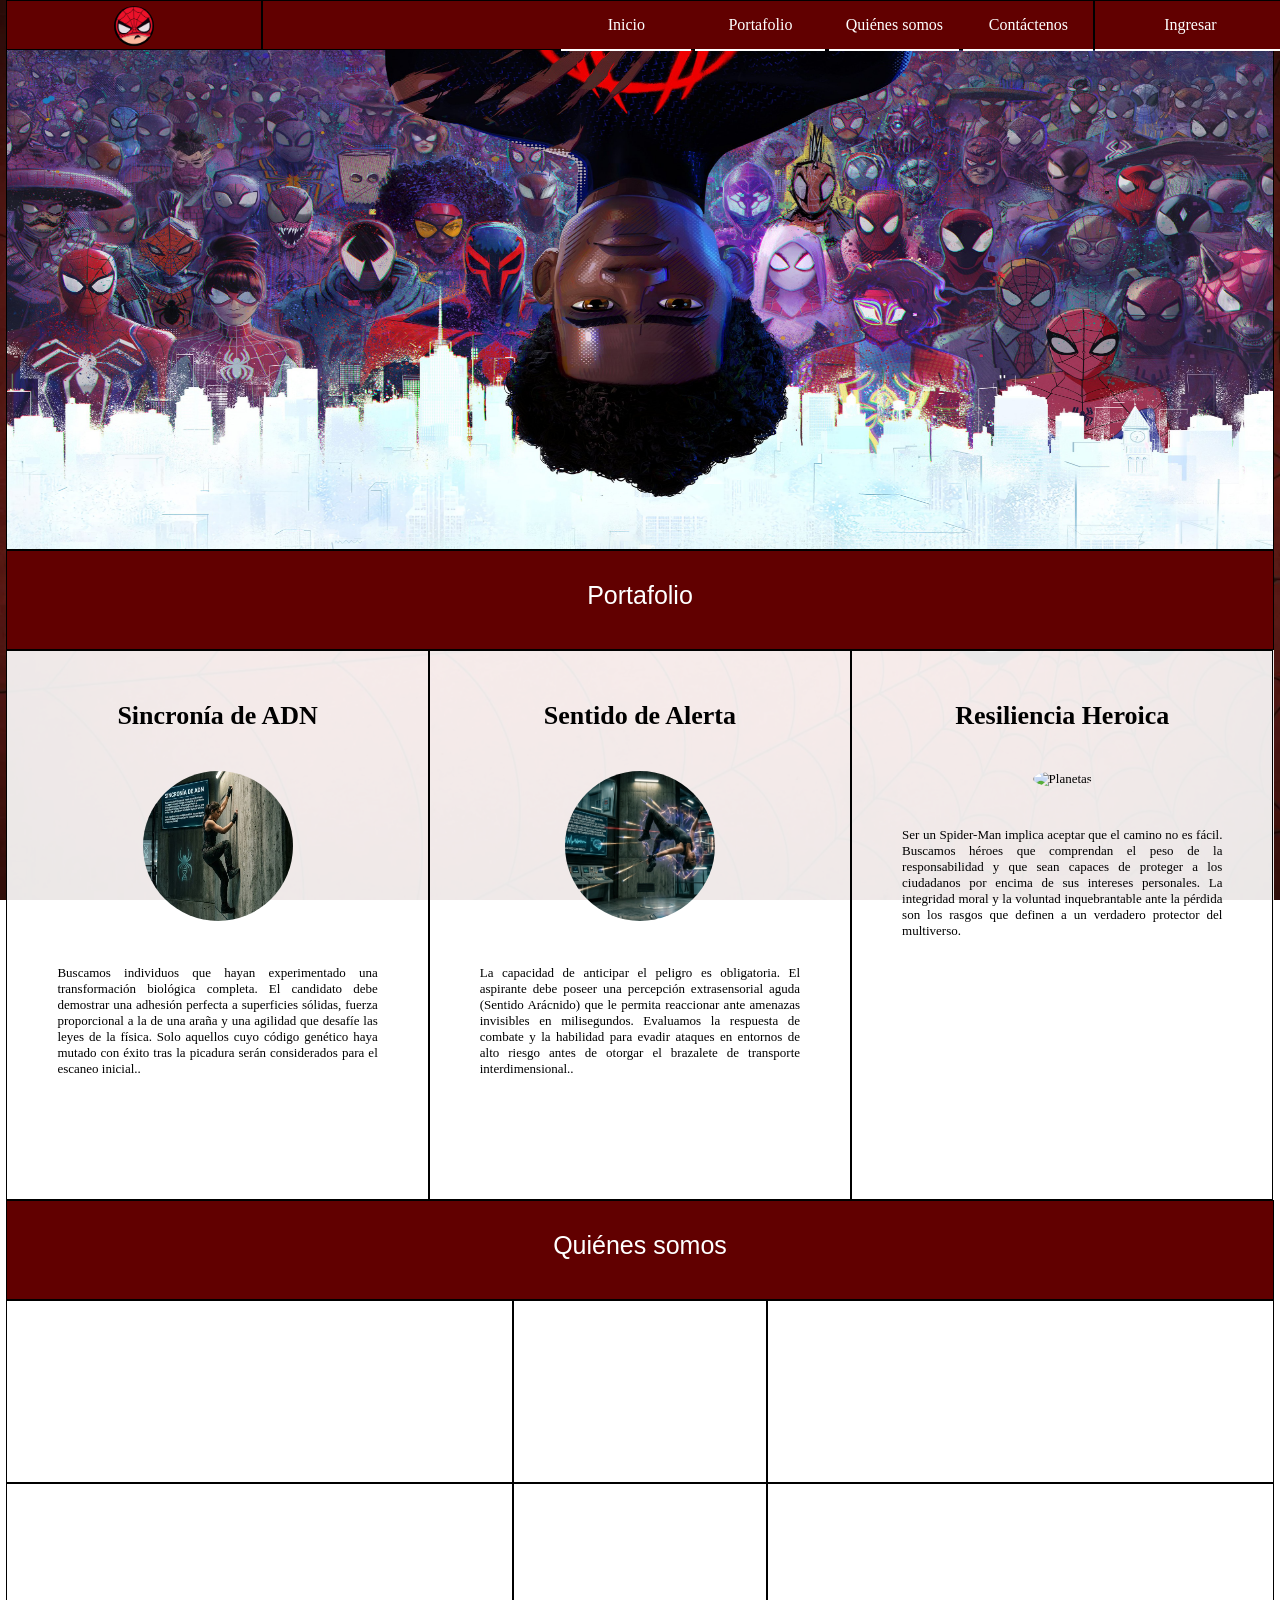
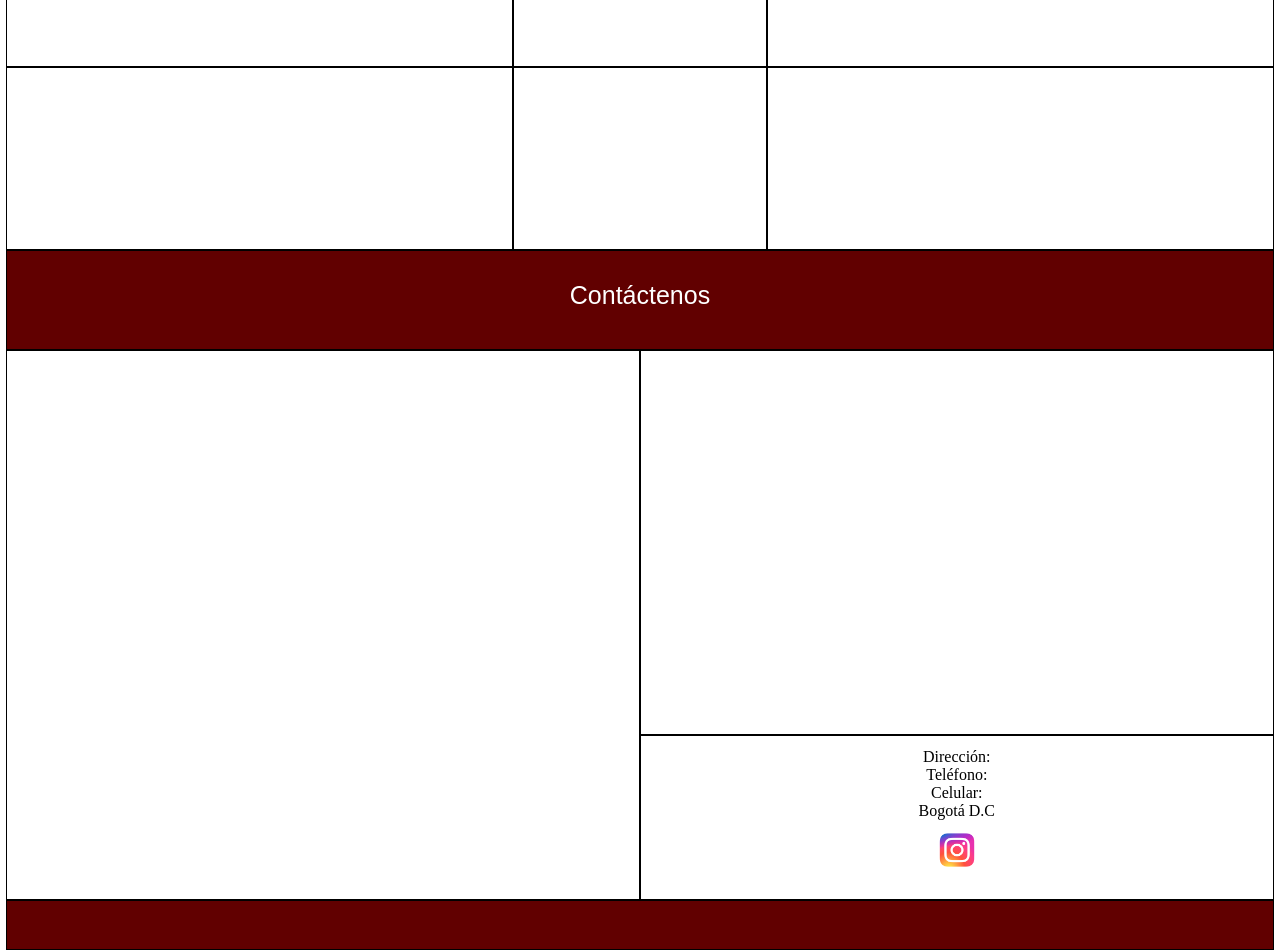
==== index.html @ 542c8383 "primer guardado de la pagina" ====
<!DOCTYPE html>
<html lang="es">

<head>
    <meta charset="utf-8">
    <!-- para dispositivos pequeños -->
    <meta name="viewport" content="width=device-width, user-scalable=no, initial-scale=1.0,
    maximum-scale=1.0,minimum-scale=1.0">
    <title>Empresa Astronoma</title>
    <link rel="stylesheet" type="text/css" href="css/estilos.css">
    <link rel="shortcut icon" href="img/logo.jpg">
</head>

<body>
    <div class="contenedor">
        <!--navegador-->
        <!--<div id="nav"class=borde></div>-->
        <nav>
            <div class="logo borde">
                <img src="img/logo.jpg" alt="imagen logo" title="Logo empresa">
            </div>
            <div class="navegacion borde">
                <!--se agrega como lista ul
            con los elementos li que tienen enlaces-->
                <ul>
                    <li><a href="#">Inicio</a></li>
                    <li><a href="#portafoliox">Portafolio</a>
                        <ul>
                            <li><a href="">Productos</a>
                                <ul>
                                    <li><a href="">Producto 1</a></li>
                                    <li><a href="">Producto 2</a></li>
                                    <li><a href="">Producto 3</a></li>
                                </ul>
                            </li>
                            <li><a href="">Servicios</a>
                                <ul>
                                    <li><a href="">Servicio 1</a></li>
                                    <li><a href="">Servicio 2</a></li>
                                    <li><a href="">Servicio 3</a></li>
                                </ul>

                            </li>
                        </ul>
                    </li>
                    <li><a href="#quienes">Quiénes somos</a></li>
                    <li><a href="#contacto">Contáctenos</a></li>
                </ul>
            </div>
            <div class="ingreso borde">
                <ul>
                    <li><a href="">Ingresar</a>
                        <ul>
                            <li><a href="">Registro</a></li>
                            <li><a href="html/ingreso.html">Ingreso</a></li>
                        </ul>
                    </li>
                </ul>
            </div>
        </nav>
        <!-- Encabezado -->
        <!--<div id="header"class=borde></div>-->
        <header class="borde"></header>
        <!-- Portafolio -->
        <div id="portafoliox" class="borde titulo">Portafolio</div>
        <!--poderia ser section
        <div id="portafolio"class=borde></div>-->
        <main id="portafolio">
            <div class="div-porta borde">
                <h1>Sincronía de ADN</h1>
                <img src="img/Portafolio.1.jpg" alt="Planetas" title="porta1 Empresa">
                <p>Buscamos individuos que hayan experimentado una transformación biológica completa. El candidato debe demostrar una adhesión perfecta a superficies sólidas,
                    fuerza proporcional a la de una araña y una agilidad que desafíe las leyes de la física. Solo aquellos cuyo código genético haya mutado con éxito tras la picadura serán considerados para el escaneo inicial..</p>
            </div>
            <div class="div-porta borde">
                <h1>Sentido de Alerta</h1>
                <img src="img/Portafolio.2.png" alt="Planetas" title="porta1 Empresa">
                <p>La capacidad de anticipar el peligro es obligatoria. El aspirante debe poseer una percepción extrasensorial aguda (Sentido Arácnido)
                    que le permita reaccionar ante amenazas invisibles en milisegundos. Evaluamos la respuesta de combate y la habilidad para evadir ataques en entornos 
                    de alto riesgo antes de otorgar el brazalete de transporte interdimensional..</p>
            </div>
            <div class="div-porta borde">
                <h1>Resiliencia Heroica</h1>
                <img src="img/Portafolio3.jpg" alt="Planetas" title="porta1 Empresa">
                <p>Ser un Spider-Man implica aceptar que el camino no es fácil. Buscamos héroes que comprendan el peso de la responsabilidad 
                    y que sean capaces de proteger a los ciudadanos por encima de sus intereses personales. 
                    La integridad moral y la voluntad inquebrantable ante la pérdida son los rasgos que definen a un verdadero protector del multiverso.</p>
            </div>
        </main>
        <!-- quienes-somos -->
        <div id="quienes" class="borde titulo">Quiénes somos</div>
        <!-- <div id="quienes-somos"class=borde></div> -->
        <section id="quienes-somos">
            <div class="fila">
                <div class="col-ext borde"></div>
                <div class="col-cen borde"></div>
                <div class="col-ext borde"></div>
            </div>
            <div class="fila">
                <div class="col-ext borde"></div>
                <div class="col-cen borde"></div>
                <div class="col-ext borde"></div>
            </div>
            <div class="fila">
                <div class="col-ext borde"></div>
                <div class="col-cen borde"></div>
                <div class="col-ext borde"></div>
            </div>
        </section>
        <!-- contactenos -->
        <div id="contacto" class="borde titulo">Contáctenos</div>
        <!-- <div id="contactenos"class=borde></div> -->
        <section id="contactenos">
            <div class="div-contacto borde"></div>
            <div class="div-contacto">

                <div class="div-arr borde">
                    <iframe
                        src=""
                        width="600" height="450" style="border:0;" allowfullscreen="" loading="lazy"
                        referrerpolicy="no-referrer-when-downgrade"></iframe>
                </div>
                <div class="div-aba borde">
                    <p class="direccion">Dirección:</p>
                    <p>Teléfono:</p>
                    <p>Celular:</p>
                    <p>Bogotá D.C</p>
                    <a href="https://www.instagram.com/_dxniel.24/" target="_blank">
                        <img class="Instagram" src="img/Instagram.png">
                    </a>
                </div>
            </div>
        </section>
        <!-- pie de página -->
        <!-- <div id="footer"class=borde></div> -->
        <footer class="borde"></footer>
    </div>
</body>

</html>
---- css/estilos.css ----
@import url('https://fonts.googleapis.com/css2?family=Playwrite+DK+Uloopet+Guides&display=swap');
@import url('https://fonts.googleapis.com/css2?family=Iosevka+Charon+Mono:ital,wght@0,300;0,400;0,500;0,700;1,300;1,400;1,500;1,700&family=Playwrite+DK+Uloopet+Guides&display=swap');

* {
    box-sizing: border-box;
    /*controlar dimensiones sin que se vean afectadas
por el border o por el padding*/
    margin: 0;
    padding: 0;
}

/*clases especiales*/
.borde {
    border: 1.8px solid black;
}

.titulo {
    width: 100%;
    height: 100px;
    /*padding: 10px;*/
    padding: 30px;
    background-color: hsl(0, 100%, 19%);
    font-family:'Lucida Sans', 'Lucida Sans Regular', 'Lucida Grande', 'Lucida Sans Unicode', Geneva, Verdana, sans-serif;
    color: #fff;
    text-align: center;
    /*aumentar el titulo puede ser h1 pero...*/
    font-size: 25px;
    /*puede ser 2em*/
}

/*contenedor para pantallas grandes*/
.contenedor {
    width: 99%;
    max-width: 1280px;
    margin: auto;
    /*quede centrado*/
}

/*cuerpo*/
body {

    background-image: url('../img/fondo-pagina.webp');
    background-size: 100% 100%;
    background-attachment: fixed;
    /*la imagen se quede fija*/
    font-family: 'Iosevka Charon Mono';
}

/*navegador*/
nav {
    width: 100%;
    height: 50px;
    background-color: hsl(0, 100%, 19%);
    position: fixed;
    max-width: 1280px;
}

/*La suma da 100=65+15+20*/
.logo {
    width: 20%;
    height: 100%;
    float: left;
    padding: 5px;
    /*no se pegue la imagen logo tanto al borde*/
    /*aplica para la imagen y letras*/
    text-align: center;
}

/*en su interior a otra caja cuando esten separados*/
.logo img {
    /*width: auto;*/
    /*height: 100%; de los 50px*/
    width: 40px;
    height: 40px;
    border-radius: 50%;
    /*la imagen sea curva*/
    /*Si se quiere rendondez total se tiene que
calcular en el ancho y alto en medida
en pixeles. Teniendo en cuenta la
altura nav 50px y padding de 5px*/
}

.navegacion {
    width: 65%;
    height: 100%;
    float: left;
}

.ingreso {
    width: 15%;
    height: 100%;
    float: left;
}

/*niveles de navegación*/
/*nivel 0*/
nav ul {
    list-style: none;
    /*para quitar viñetas*/
    text-align: right;
    /*el elemento ul se desplaza a la derecha*/
}

nav ul li {
    /*display:inline-block;Dejar los elementos de forma horizontal*/
    width: 130px;
    /*tamaño definido para todas las opciones (los elementos li)*/
    background-color: hsl(0, 100%, 19%);
}

nav ul li:hover>ul {
    display: block;
}

/*Para que los subítems queden como lo esperado*/
nav .navegacion>ul>li {
    display: inline-block;
}

/*Para que el elemento <li> complete el contenedor*/
nav .ingreso ul li {
    width: 100%;
}

nav ul li a {
    display: block;
    /*para poder colocarle un margin o un padding al elemento <a>*/
    text-decoration: none;
    /*quitar el subrayado del link del anchor <a>*/
    color: #ffffff;
    padding: 15px 2px;
    text-align: center;
    border-bottom: 2px solid #fff;
}

/*Recuerde hover es una pseudo-clase
el proposito es que algo cambie o resalte cuando pase el cursor
por descendencia el elemento <a> tendrá este efecto*/
nav ul li a:hover {
    background: rgba(0, 0, 0, 0.5);
    /*una opacidad mientras el puntero
    pasa sobre la opcion*/
    border-bottom: 2px solid rgb(0, 0, 0);
}

/*nivel 1 -primer despliegue*/
nav li ul {
    position: absolute;
    display: none;
}

/*Para las subítems de la opción ingreso*/
nav .ingreso li ul {
    width: 14%;
}

nav li ul li {
    position: relative;
}

/*nivel 2 -despligues laterales+*/
nav li ul li ul {
    left: 130px;
    top: 2px;
}

/*encabezado*/
header {

    /*niveles de navegación*/
    /*nivel 0*/
    nav ul {
        list-style: none;
        /*para quitar viñetas*/
        text-align: right;
        /*el elemento ul se desplaza a la derecha*/

    }

    nav ul li {
        width: 130px;
    }

    nav ul li a {}

    /*Recuerde hover es una pseudo-clase*/

    width: 100%;
    height: 550px;
    /*depende del monitor*/
    background-image: url('../img/fondo-heard.jpg');
    background-size: 100% 100%;

}

/*portafolio*/
/*#titulo1{
width: 100%;
height: 50px;
}*/
main#portafolio {
    /*tiene que estar pegado para que sepa que es de esa etiqueta
si se separa pensara que es de alguna del interior*/
    width: 100%;
    height: 550px;
    background: rgb(255, 255, 255, 0.9);
    /*transparencia 0.4*/
}

.div-porta {
    width: 33.33%;
    height: 100%;
    float: left;
    text-align: center;
    padding: 50px;
    font-size: 13px;
}

.div-porta img {
    width: 150px;
    height: 150px;
    margin: 40px 0px 0px 0px;
    border-radius: 50%;
}

/*en div porta hay una etiqueta p que quiero este justificada*/
.div-porta p {
    margin: 40px 0px 0px 0px;
    /*cuando hay 2 medidas afecta primero
arriba y abajo y la otra es izq y der*/
    /*margin-top: 20px;*/
    text-align: justify;
}

/*quinenes-somos*/
/*#titulo2{
width: 100%;
height: 50px;
}*/
section#quienes-somos {
    width: 100%;
    height: 550px;
}

.fila {
    width: 100%;
    height: 33.33%;
}

.col-ext {
    width: 40%;
    height: 100%;

    float: left;
}

.col-cen {
    width: 20%;
    height: 100%;
    float: left;
}

/*contactenos*/
/*#titulo3{
width: 100%;
height: 50px;
}*/
section#contactenos {
    width: 100%;
    height: 550px;
}

.div-contacto {
    width: 50%;
    height: 100%;
    float: left;
}

.div-arr iframe {
    width: 100%;
    height: 100%;
    /*padding: 30px;*/
    border: 0;
}

.div-arr {
    width: 100%;
    height: 70%;
}

.div-aba {
    width: 100%;
    height: 30%;
    padding: 2px;
    background: rgb(255, 255, 255, 0.9);
    text-align: center;
}

.direccion {
    margin-top: 10px;
}

.Instagram {
    width: 70px;
    height: 40px;
    padding: 2px;
    margin-top: 10px;
}

/*footer*/
footer {
    width: 100%;
    height: 50px;
    background-color: hsl(0, 100%, 19%);
}
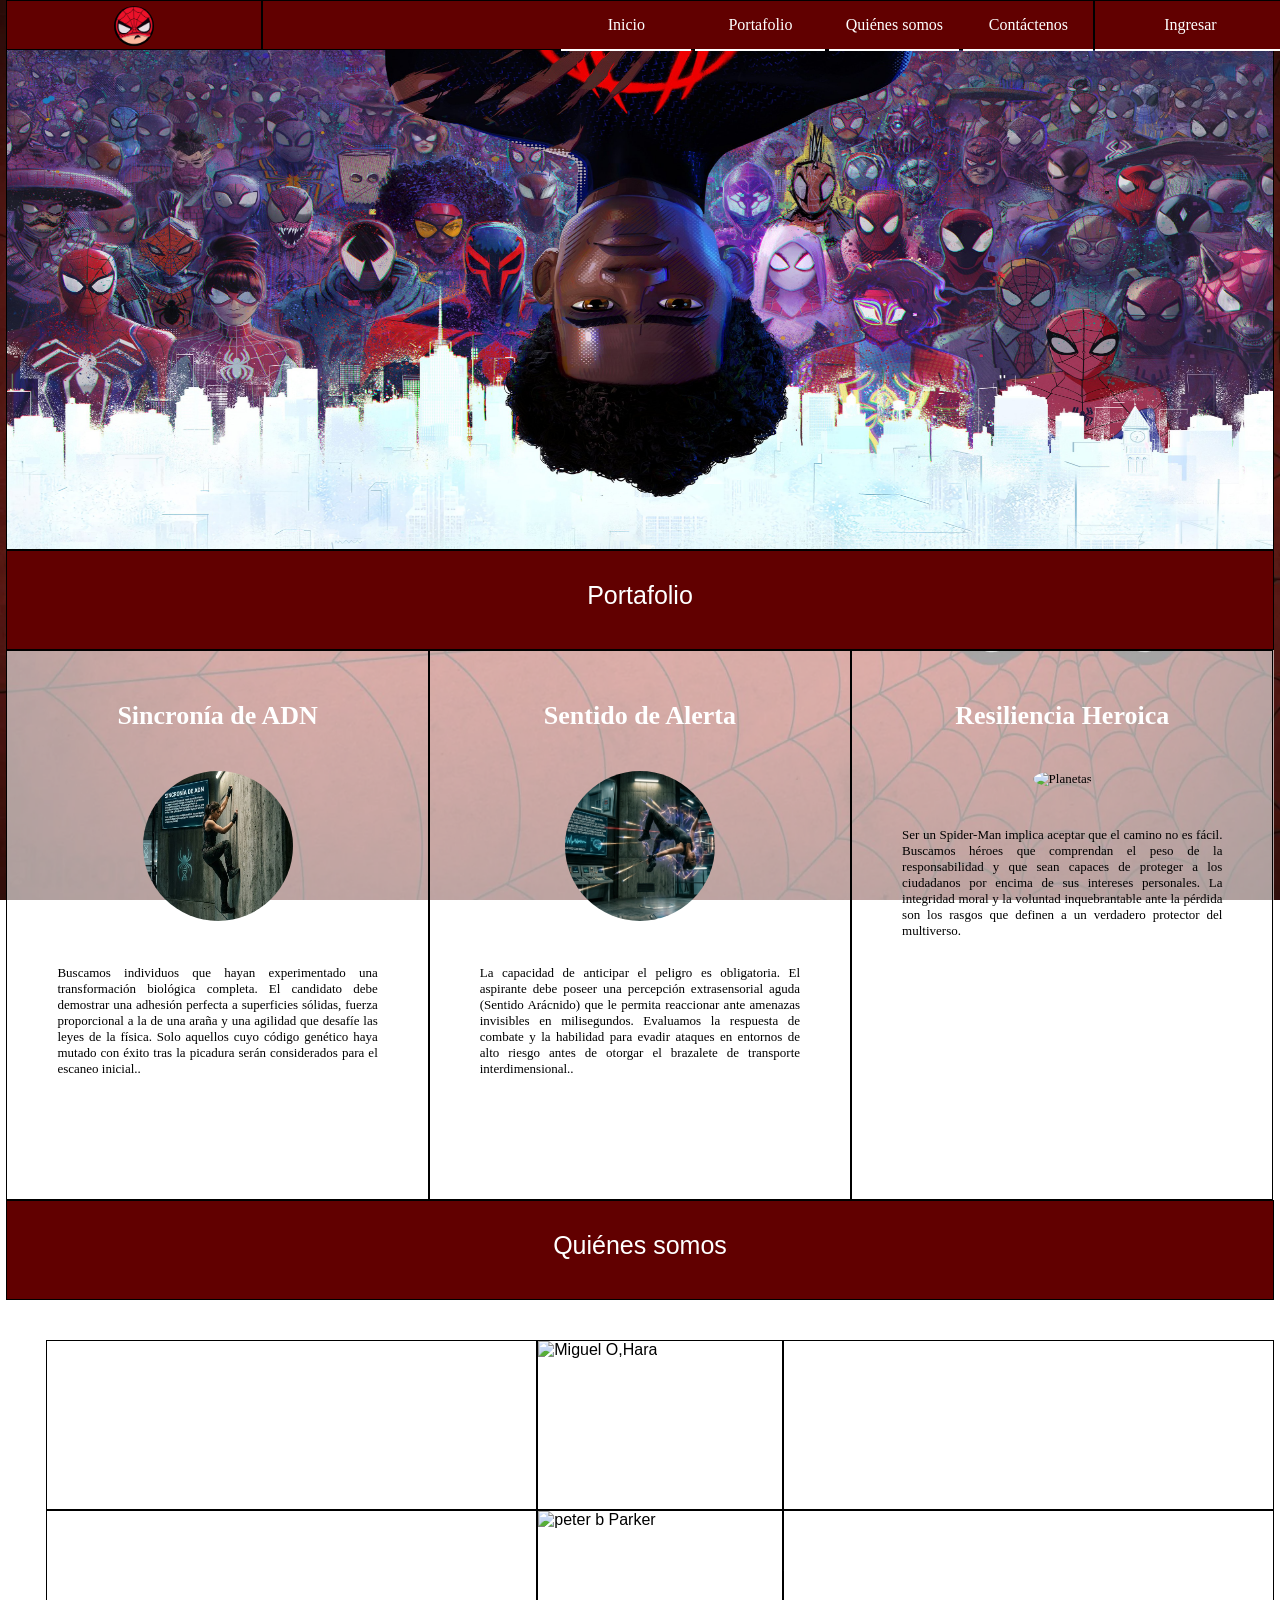
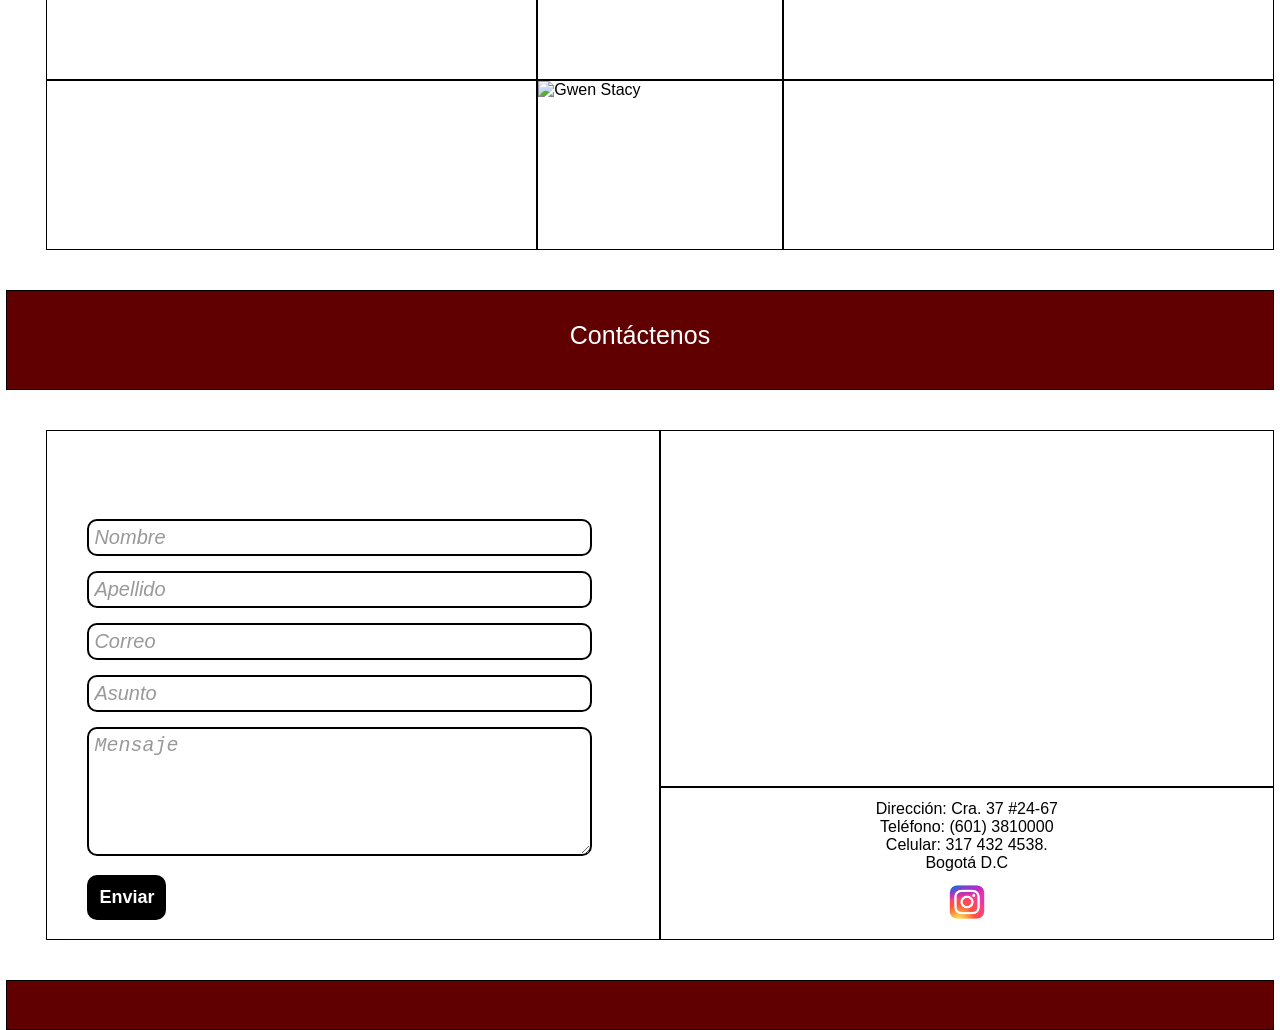
==== commit d40f6a0e: "Actualizado 05/04/2026" ====
--- a/index.html
+++ b/index.html
@@ -6,7 +6,7 @@
     <!-- para dispositivos pequeños -->
     <meta name="viewport" content="width=device-width, user-scalable=no, initial-scale=1.0,
     maximum-scale=1.0,minimum-scale=1.0">
-    <title>Empresa Astronoma</title>
+    <title>Asociacion aracnida</title>
     <link rel="stylesheet" type="text/css" href="css/estilos.css">
     <link rel="shortcut icon" href="img/logo.jpg">
 </head>
@@ -81,7 +81,7 @@
             </div>
             <div class="div-porta borde">
                 <h1>Resiliencia Heroica</h1>
-                <img src="img/Portafolio3.jpg" alt="Planetas" title="porta1 Empresa">
+                <img src="img/Portafolio.3.png" alt="Planetas" title="porta1 Empresa">
                 <p>Ser un Spider-Man implica aceptar que el camino no es fácil. Buscamos héroes que comprendan el peso de la responsabilidad 
                     y que sean capaces de proteger a los ciudadanos por encima de sus intereses personales. 
                     La integridad moral y la voluntad inquebrantable ante la pérdida son los rasgos que definen a un verdadero protector del multiverso.</p>
@@ -92,38 +92,64 @@
         <!-- <div id="quienes-somos"class=borde></div> -->
         <section id="quienes-somos">
             <div class="fila">
-                <div class="col-ext borde"></div>
-                <div class="col-cen borde"></div>
-                <div class="col-ext borde"></div>
+                <div class="col-ext borde">
+                    <h1>Lider de la Asociacion</h1>
+                </div>
+                <div class="col-cen borde">
+                    <img src="img/lider.jpeg" alt="Miguel O,Hara" width="247wpx" height="170px">
+                </div>
+                <div class="col-ext borde">
+                    Miguel O'Hara, Es un brillante genetista que vive en la Nueva York del año 2099, una distopía controlada por megacorporaciones. A diferencia de Peter Parker, Miguel es un hombre de carácter serio, cínico y mucho más solitario.
+                </div>
             </div>
             <div class="fila">
-                <div class="col-ext borde"></div>
-                <div class="col-cen borde"></div>
-                <div class="col-ext borde"></div>
+                <div class="col-ext borde"><h1>Peter B. Parker (El mentor)</h1></div>
+                <div class="col-cen borde"><img src="img/peter.b.webp" alt="peter b Parker" width="247wpx" height="170px"></div>
+                <div class="col-ext borde">Veterano de mil batallas. Aporta el conocimiento táctico y la estabilidad emocional necesaria para guiar a los nuevos reclutas en misiones de alto riesgo multiversal.</div>
             </div>
             <div class="fila">
-                <div class="col-ext borde"></div>
-                <div class="col-cen borde"></div>
-                <div class="col-ext borde"></div>
+                <div class="col-ext borde"><h1>Gwen Stacy Inteligencia</h1></div>
+                <div class="col-cen borde"><img src="img/gwen.jpg" alt="Gwen Stacy" width="247wpx" height="170px"></div>
+                <div class="col-ext borde">Estratega rítmica y experta en infiltración. Su capacidad para moverse entre dimensiones con gracia y precisión la convierte en el radar operativo de la asociación.</div>
             </div>
         </section>
         <!-- contactenos -->
         <div id="contacto" class="borde titulo">Contáctenos</div>
         <!-- <div id="contactenos"class=borde></div> -->
         <section id="contactenos">
-            <div class="div-contacto borde"></div>
+            <div class="div-contacto borde">
+                <section class="contenedor-contacto">
+    <h2>Contacta con nosotros</h2>
+    
+    <form action="index.html" method="get">
+        <div class="campo">
+            <input type="text" name="nombre" placeholder="Nombre" required>
+        </div>
+        <div class="campo">
+            <input type="text" name="apellido" placeholder="Apellido" required>
+        </div>
+        <div class="campo">
+            <input type="email" name="correo" placeholder="Correo" required>
+        </div>
+        <div class="campo">
+            <input type="text" name="asunto" placeholder="Asunto" required>
+        </div>
+        <div class="campo">
+            <textarea name="mensaje" placeholder="Mensaje" rows="5" required></textarea>
+        </div>
+        <button type="submit" class="btn-enviar">Enviar</button>
+    </form>
+</section>
+            </div>
             <div class="div-contacto">
 
                 <div class="div-arr borde">
-                    <iframe
-                        src=""
-                        width="600" height="450" style="border:0;" allowfullscreen="" loading="lazy"
-                        referrerpolicy="no-referrer-when-downgrade"></iframe>
+                <iframe src="https://www.google.com/maps/embed?pb=!1m18!1m12!1m3!1d2364.6164570846827!2d-74.09139529727301!3d4.630629795297213!2m3!1f0!2f0!3f0!3m2!1i1024!2i768!4f13.1!3m3!1m2!1s0x8e3f9bd9b9e73d65%3A0xac7099f106bbe6c4!2sCra.%2037%20%2324-67%2C%20Teusaquillo%2C%20Bogot%C3%A1!5e0!3m2!1ses!2sco!4v1775403914556!5m2!1ses!2sco" width="600" height="450" style="border:0;" allowfullscreen="" loading="lazy" referrerpolicy="no-referrer-when-downgrade"></iframe>
                 </div>
                 <div class="div-aba borde">
-                    <p class="direccion">Dirección:</p>
-                    <p>Teléfono:</p>
-                    <p>Celular:</p>
+                    <p class="direccion">Dirección: Cra. 37 #24-67</p>
+                    <p>Teléfono:  (601) 3810000 </p>
+                    <p>Celular: 317 432 4538.</p>
                     <p>Bogotá D.C</p>
                     <a href="https://www.instagram.com/_dxniel.24/" target="_blank">
                         <img class="Instagram" src="img/Instagram.png">
--- a/css/estilos.css
+++ b/css/estilos.css
@@ -203,7 +203,7 @@
 si se separa pensara que es de alguna del interior*/
     width: 100%;
     height: 550px;
-    background: rgb(255, 255, 255, 0.9);
+    background: rgb(255, 255, 255, 0.6);
     /*transparencia 0.4*/
 }
 
@@ -292,12 +292,15 @@
     width: 100%;
     height: 30%;
     padding: 2px;
-    background: rgb(255, 255, 255, 0.9);
+    background: rgb(255, 255, 255, 0.6);
+    
     text-align: center;
+    
 }
 
 .direccion {
     margin-top: 10px;
+    
 }
 
 .Instagram {
@@ -312,4 +315,91 @@
     width: 100%;
     height: 50px;
     background-color: hsl(0, 100%, 19%);
-}+}
+
+/* Contenedor general para que no ocupe todo el ancho */
+section {
+    margin: 20px;
+    padding: 20px;
+    font-family: 'Segoe UI', Tahoma, Geneva, Verdana, sans-serif;
+    background-color: rgba(255, 255, 255, 0.021);
+}
+
+/* Título "Contacta con nosotros" */
+h2 {
+    color: #ffffff; /* Negro para que resalte sobre el fondo rojo */
+    font-size: 24px;
+    margin-bottom: 20px;
+    text-transform: none;
+    display: flex;
+    justify-content: center;
+    
+}
+
+.campo input, 
+.campo textarea {
+    width: 95%; 
+    padding: 5px;
+    margin-bottom: 15px;
+    border: 2px solid #000;
+    border-radius: 10px;
+    background-color: #fff;
+    font-size: 20px;
+    box-sizing: border-box; /* Fundamental para que el width funcione bien */
+    outline: none;
+    transition: border-color 0.3s, box-shadow 0.3s;
+}
+
+/* El efecto de foco aparte para que quede limpio */
+.campo input:focus, 
+.campo textarea:focus {
+    border-color: #651111; 
+    box-shadow: 0 0 5px rgba(101, 17, 17, 0.5);
+}
+
+/* Efecto cuando haces clic en un campo */
+input:focus,
+textarea:focus {
+    border-color: #651111; /* El color café/rojo de tu banner */
+    box-shadow: 0 0 5px rgba(101, 17, 17, 0.5);
+}
+
+/* Estilo del botón "Enviar" */
+.btn-enviar {
+    
+    padding: 12px;
+    background-color: #000000; /* El tono marrón oscuro de tu imagen */
+    color: #fff;
+    border: none;
+    border-radius: 10px;
+    font-size: 18px;
+    font-weight: bold;
+    cursor: pointer;
+    transition: background-color 0.3s;
+}
+
+/* Efecto al pasar el mouse por el botón */
+.btn-enviar:hover {
+    background-color: #651111; /* Se aclara un poco al pasar el mouse */
+}
+
+/* Estilo para los placeholders (el texto interno gris) */
+::placeholder {
+    color: #999;
+    font-style: italic;
+}
+
+h1 {
+    display: flex;
+    justify-content: center;
+    color: #ffffff;
+
+}
+
+.col-ext {
+    display: flex;
+    justify-content: center;
+    align-items: center;
+    color: #ffffff;
+}
+
